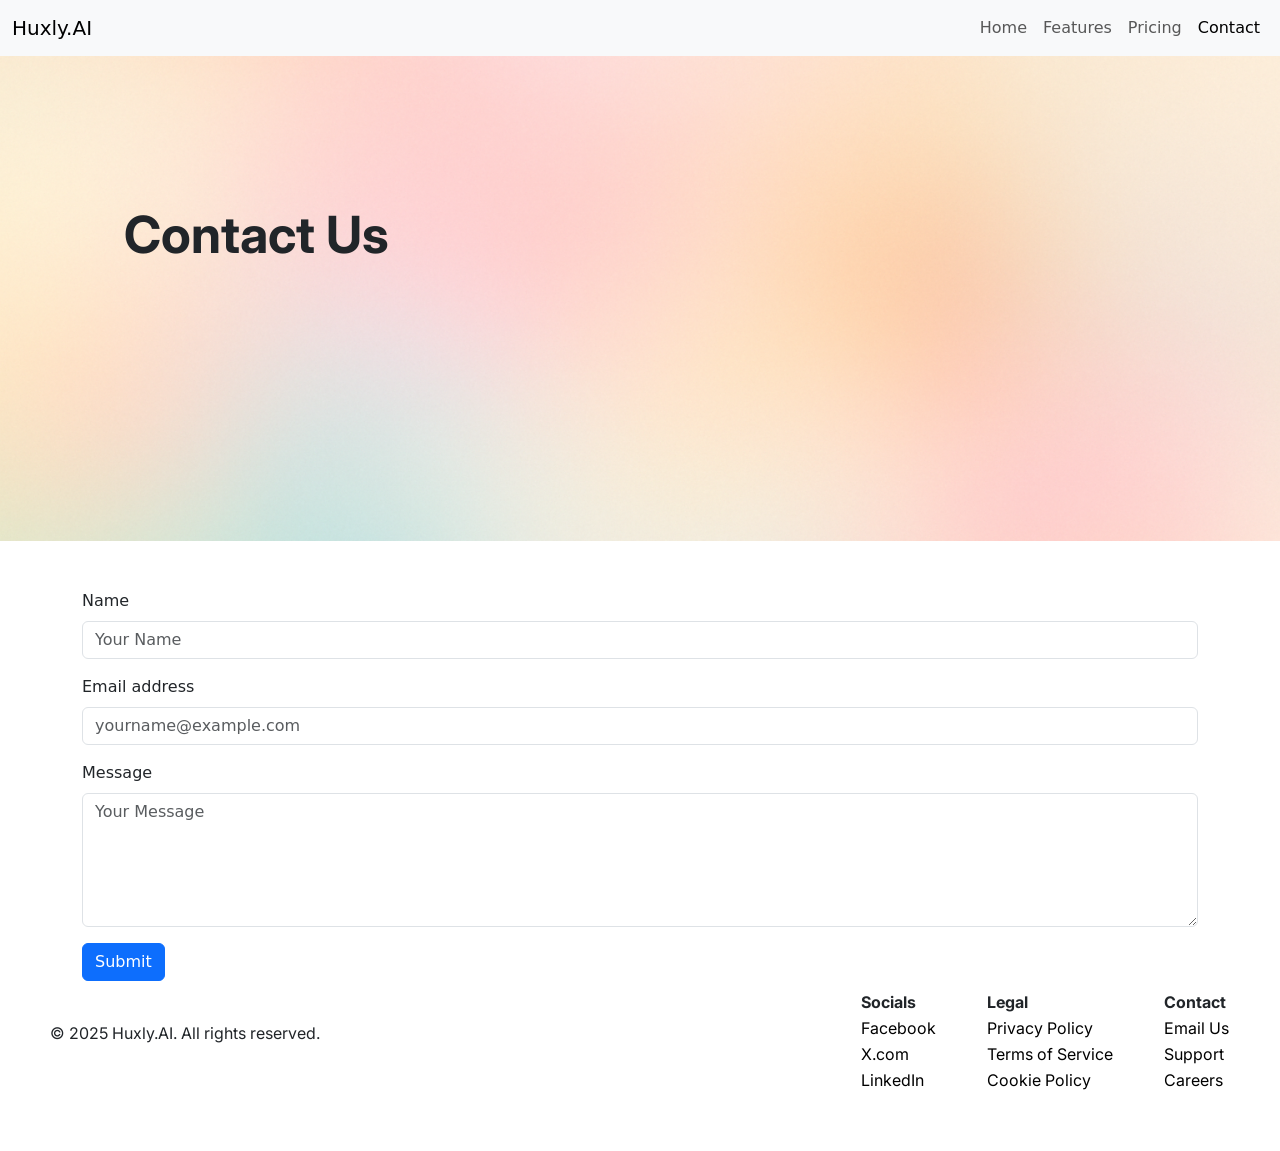
==== contact.html @ a75c74be "Added styling to allow h1 and contact form to overlay the hero image. Also added responsive styling " ====
<!DOCTYPE html>
<html lang="en">

<head>
    <!-- metadata below sets character set, viewport settings, meta description, keywords for SEO, author and Title of the page. -->
    <meta charset="UTF-8">
    <meta name="viewport" content="width=device-width, initial-scale=1.0">
    <meta name="description" content="Huxly.AI - AI-powered ESG and Sustainability Data Platform">
    <meta name="keywords"
        content="Huxly.AI, ESG, Sustainability, AI-powered, Data Platform, Environmental, Social, Governance, Analytics">
    <meta name="author" content="Luke Thompson">
    <title>Huxly.AI - Features</title>
    <!-- link elements below includes bootstrap and original stylesheets into the page. -->
    <link rel="stylesheet" href="assets/css/style.css">
    <link href="https://cdn.jsdelivr.net/npm/bootstrap@5.3.8/dist/css/bootstrap.min.css" rel="stylesheet"
        integrity="sha384-sRIl4kxILFvY47J16cr9ZwB07vP4J8+LH7qKQnuqkuIAvNWLzeN8tE5YBujZqJLB" crossorigin="anonymous">
    <!-- embedding fonts from google -->
    <link rel="preconnect" href="https://fonts.googleapis.com">
    <link rel="preconnect" href="https://fonts.gstatic.com" crossorigin>
    <link
        href="https://fonts.googleapis.com/css2?family=Inter:ital,opsz,wght@0,14..32,100..900;1,14..32,100..900&display=swap"
        rel="stylesheet">
</head>

<body>
    <!-- header contains primary navbar which is fixed using CSS -->
    <header>
        <!-- Navbar code and style is repurposed from bootstrap's components library -->
        <nav class="navbar navbar-expand-lg bg-body-tertiary" id="primary-nav">
            <div class="container-fluid">
                <a class="navbar-brand" href="#">Huxly.AI</a>
                <button class="navbar-toggler" type="button" data-bs-toggle="collapse" data-bs-target="#navbarNav"
                    aria-controls="navbarNav" aria-expanded="false" aria-label="Toggle navigation">
                    <span class="navbar-toggler-icon"></span>
                </button>
                <!-- Navbar is built as an unordered list, use of flexbox to justify the navbar ul to the right of the div. -->
                <div class="collapse navbar-collapse" id="navbarNav">
                    <ul class="navbar-nav d-flex justify-content-end w-100">
                        <li class="nav-item">
                            <a class="nav-link" aria-label="a hyperlink to navigate to the homepage"
                                href="index.html">Home</a>
                        </li>
                        <li class="nav-item">
                            <a class="nav-link" aria-label="a hyperlink to navigate to the features page"
                                href="features.html">Features</a>
                        </li>
                        <li class="nav-item">
                            <a class="nav-link" aria-label="a hyperlink to navigate to the pricing page"
                                href="pricing.html">Pricing</a>
                        </li>
                        <li class="nav-item">
                            <a class="nav-link active" aria-current="page" href="contact.html">Contact</a>
                        </li>
                    </ul>
                </div>
            </div>
        </nav>
    </header>
    <br>
    <br>
    <section>
        <div class="contact-hero-section">
            <!-- hero image with responsive deisgn and aria label for accessibilty
            image was generated using chatGPT and the "Ivory Glow" colour palette from Figma -->
            <img src="assets/img/hero-desktop-1.png" media="(min-width:550px)"
                aria-label="Hero Image background showing an abstract and minimalist design with orange and blue tones representing sustainability and technology."
                alt="Abstract Hero Image desktop">
            <h1 class="inter-bold-700">Contact Us</h1>
            <div id="contact-form" class="container col-sm-12 col-md-12 col-lg-12 mt-5">
                <form>
                    <div class="mb-3">
                        <label for="name" class="form-label">Name</label>
                        <input type="text" class="form-control" id="name" placeholder="Your Name"
                            aria-label="an input field to enter your name">
                    </div>
                    <div class="mb-3">
                        <label for="email" class="form-label">Email address</label>
                        <input type="email" class="form-control" id="email" placeholder="yourname@example.com"
                            aria-label="an input field to enter your email address">
                    </div>
                    <div class="mb-3">
                        <label for="message" class="form-label">Message</label>
                        <textarea class="form-control" id="message" rows="5" placeholder="Your Message"
                            aria-label="a text area to write your message to us"></textarea>
                    </div>
                    <button type="submit" class="btn btn-primary"
                        aria-label="a button to submit the form">Submit</button>
                </form>
            </div>
        </div>
    </section>

    <!-- footer contains secondary navbar -->
    <footer>
        <div class="footer-nav">
            <nav class="navbar">
                <div class="footer-content col-md-6">
                    <p class="inter-normal-400">&copy; 2025 Huxly.AI. All rights reserved.</p>
                </div>

                <div class="footer-links col-md-6">
                    <table class="inter-normal-400">
                        <tr>
                            <th>
                                Socials
                            </th>
                            <th>
                                Legal
                            </th>
                            <th>
                                Contact
                            </th>
                        </tr>
                        <tr>
                            <td>
                                <a href="https://facebook.com/" target="_blank"
                                    aria-label="a hyperlink to facebook's homepage">Facebook</a>
                            </td>
                            <td>
                                <a href="https://www.privacypolicies.com/live/e289e4f3-e33b-4e38-826a-d3c6685af611"
                                    target="_blank" aria-label="a hyperlink to our privacy policy">Privacy Policy</a>
                            </td>
                            <td>
                                <a href="mailto:huxly@huxly.ai" target="_blank"
                                    aria-label="a hyperlink to email us">Email
                                    Us</a>
                            </td>
                        </tr>
                        <tr>
                            <td>
                                <a href="https://x.com/" target="_blank"
                                    aria-label="a hyperlink to X.com's homepage">X.com</a>
                            </td>
                            <td>
                                <a href="https://www.privacypolicies.com/live/bb65aa88-5503-41f1-b3d4-fbc7c5475021"
                                    target="_blank" aria-label="a hyperlink to our TOS">Terms of Service</a>
                            </td>
                            <td>
                                <a href="contact.html" aria-label="a hyperlink to our contact page">Support</a>
                            </td>
                        </tr>
                        <tr>
                            <td>
                                <a href="https://linkedin.com/" target="_blank"
                                    aria-label="a hyperlink to Linkedin's homepage">LinkedIn</a>
                            </td>
                            <td>
                                <a href="https://www.privacypolicies.com/live/eab9e047-bd60-47de-a37a-541c9a90000f"
                                    target="_blank" aria-label="a hyperlink to our cookie policy">Cookie Policy</a>
                            </td>
                            <td>
                                <a href="contact.html" aria-label="a hyperlink to our contact page">Careers</a>
                            </td>
                        </tr>
                    </table>
                </div>
            </nav>
        </div>
    </footer>

    <!-- Script below is to enable bootstrap on the webpage. -->
    <script src="https://cdn.jsdelivr.net/npm/bootstrap@5.3.8/dist/js/bootstrap.bundle.min.js"
        integrity="sha384-FKyoEForCGlyvwx9Hj09JcYn3nv7wiPVlz7YYwJrWVcXK/BmnVDxM+D2scQbITxI"
        crossorigin="anonymous"></script>
</body>

</html>
---- assets/css/style.css ----
/* This is the default stylesheet */

/* media query to change padding top size on smaller devices so headings aren't consumed by navbar */
@media screen and (max-width: 414px) {
    #pricing-h1 {
        padding-top: 10%;
    }
}

/* styling to ensure h1 is below the navbar and has smaller padding than the pricing cards */
@media screen and (min-width: 415px) {
    #pricing-h1 {
        /* colour is in-keeping with the Ivory Glow color scheme from Figma */
        background-color: #E2E7E3;
        display: flex;
        position: relative;
        padding-top: 5%;
        padding-left: 5%;
    }
}

/* makes all images responsive */
img {
    width: 100%;
    height: auto;
}

/* this css styles the variable font using the bold class (used mainly on headings)*/
.inter-bold-700 {
    font-family: "Inter", sans-serif;
    font-optical-sizing: auto;
    font-weight: 700;
    font-style: normal;
}

/* this css styles the variable font using the normal class (used mainly on p elements)*/
.inter-normal-400 {
    font-family: "Inter", sans-serif;
    font-optical-sizing: auto;
    font-weight: 400;
    font-style: normal;
    text-decoration: none;
}

/* styles the navbar to remain fixed at the top of the page and to fill the width of the viewport */
#primary-nav {
    position: fixed;
    width: 100%;
    z-index: 1;
}

/* style for the container which holds the hero section content, position is absolute so I can overlay objects on top of it*/
.hero-section {
    position: relative;
}

/* style for the img in the hero section, position is absolute so I can overlay objects on top of it*/
.hero-section img {
    position: relative;
}

/* h1 styling for the heading in the hero section container, text size is responsive as it is relative to the viewport width, 
poisitioning inside the container is styled so it is centred and overlayed using position: absolute; */
.hero-section h1 {
    font-size: 4vw;
    text-align: center;
    display: flex;
    justify-content: center;
    position: absolute;
    top: 50%;
    left: 50%;
    transform: translate(-50%, -50%);
}

/* p styling for the paragraph in the hero section container, text size is responsive as it is relative to the viewport width, 
poisitioning inside the container is styled so it is centred and overlayed using position: absolute; */
.hero-section p {
    font-size: 1.5vw;
    text-align: center;
    display: flex;
    justify-content: center;
    position: absolute;
    top: 70%;
    left: 50%;
    transform: translate(-50%, -50%);
}


/* styles the benefits section with padding, margin, height, etc */
.benefits-section {
    padding-top: 50px;
    padding-bottom: 50px;
    padding-left: 6vw;
    margin-left: 50px;
    margin-right: 50px;
    height: auto;
    display: flex;
    justify-content: center;
    align-items: center;
    position: relative;
}

/* removes default bullet points from unordered list in benefits section */
#benefits-ul {
    list-style-type: none;
    margin: 0;
    padding: 0;
}

/* adds padding to the list items in the benefits section */
#benefits-ul>li {
    padding-top: 25px;
    padding-bottom: 75px;
}

/* styles positioning of the buttons at the end of each section on the web page */
.section-buttons {
    display: flex;
    flex-direction: row;
    justify-content: center;
    position: absolute;
    top: 90%;
    left: 45%;
    size: 4vw;
}

/* styles spacing between buttons */
.section-buttons>a>button {
    padding-left: 10px;
    padding-right: 10px;
    margin-left: 10px;
    margin-right: 10px;
}

/* justify's the text to the center of each bootstrap card */
.card-body {
    text-align: center;
}

/* styles the pricing cards to be centred in the webpage and below the fixed navbar */
#pricing-section {
    /* colour is in-keeping with the Ivory Glow color scheme from Figma */
    background-color: #E2E7E3;
    padding-left: 20%;
}

/* styles the pricing comparison table to be centred in the webpage and below the previous div */
#pricing-comparison-section {
    padding: 5%;
}

/* styles the footer navbar to fill the width of the viewport and to display flex containers inline */
.footer-nav {
    display: inline;
    position: relative;
    width: 100%;
}

/* styles the footer copyright info align left */
.footer-content {
    display: flex;
    align-content: center;
    justify-content: start;
    padding-left: 50px;
    padding-bottom: 50px;
}

/* styles the footer nav links to align right */
.footer-links {
    display: flex;
    align-content: center;
    justify-content: end;
    padding-right: 50px;
    padding-bottom: 50px;
}

.contact-hero-section {
    position: relative;
}

/* h1 styling for the heading in the contact hero section container, text size is responsive as it is relative to the viewport width, 
poisitioning inside the container is styled so it is centred and overlayed using position: absolute; */
.contact-hero-section h1 {
    font-size: 4vw;
    text-align: center;
    display: flex;
    justify-content: center;
    position: absolute;
    top: 20%;
    left: 20%;
    transform: translate(-50%, -50%);
}

/* allows contact form and h1 t overlap the background image */
#contact-form {
    position: absolute;
    bottom: 15%;
    left: 10%;
}

/* ensures that the form doesn't overlap the h1 on the page */
@media only screen and (max-width: 1600px) {
    #contact-form {
        position: relative;
        transform: translate(0, 0);
        margin-top: 20px;
        left: 0%;
    }
}

th,
td {
    padding-left: 50px;
}

/* the below style removes blue and underlined default styl;e for hyperlinks in the footer navbar table */
th>a {
    text-decoration: none;
    color: black;
}

/* the below style removes blue and underlined default styl;e for hyperlinks in the footer navbar table */
td>a {
    text-decoration: none;
    color: black;
}
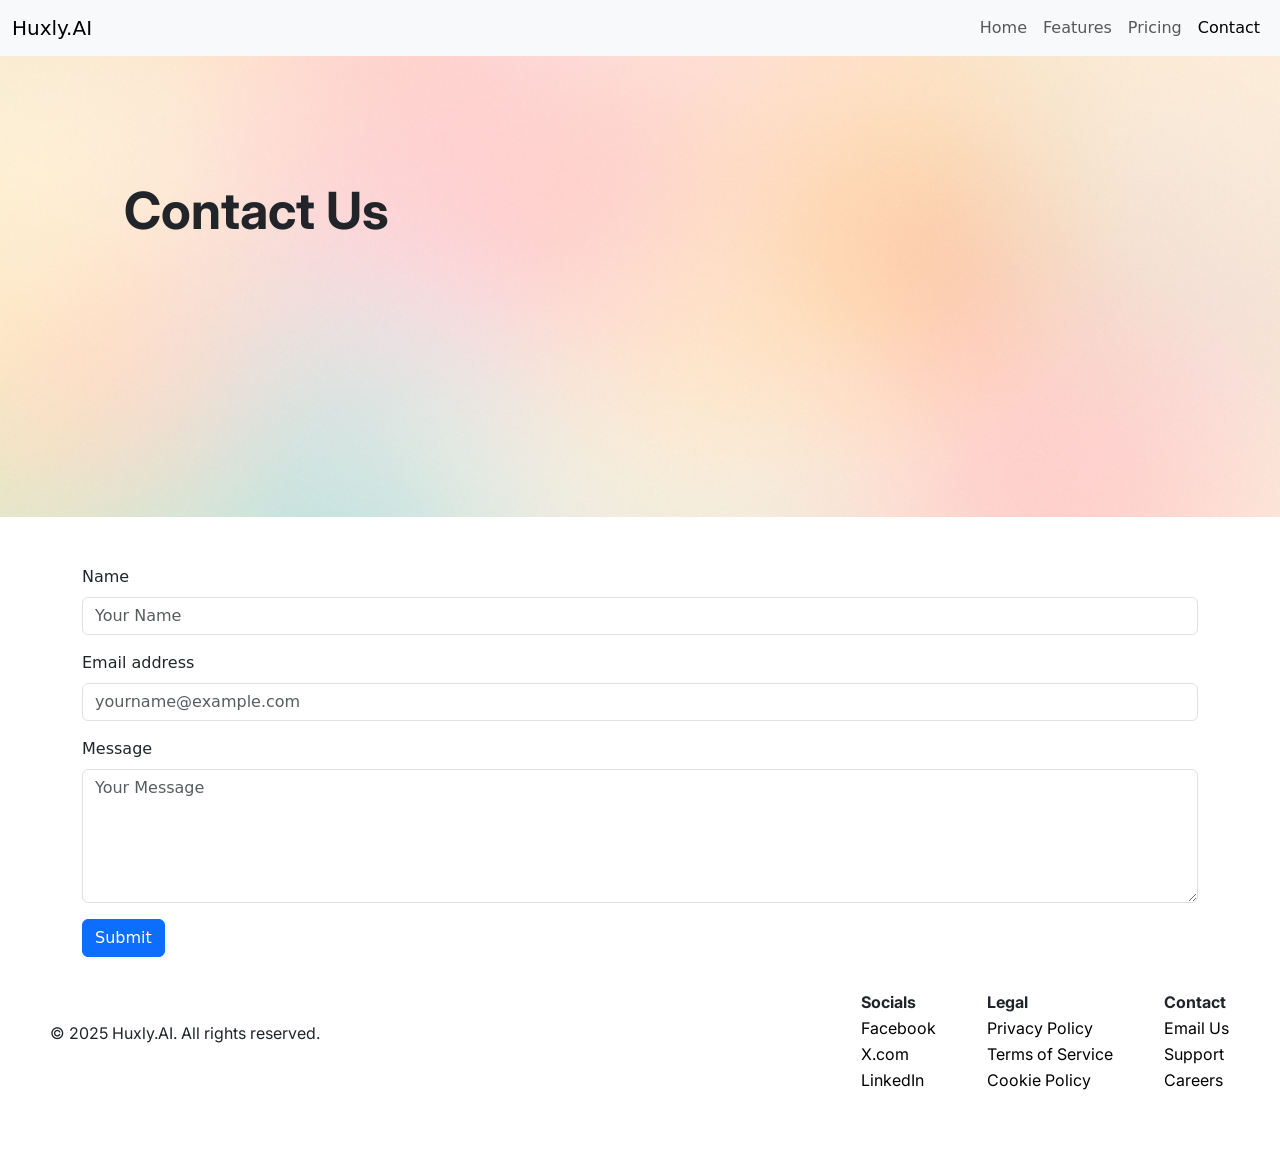
==== commit 40b07c31: "cleaned up consistency with page breaks across pages" ====
--- a/contact.html
+++ b/contact.html
@@ -57,7 +57,6 @@
         </nav>
     </header>
     <br>
-    <br>
     <section>
         <div class="contact-hero-section">
             <!-- hero image with responsive deisgn and aria label for accessibilty
@@ -89,7 +88,7 @@
             </div>
         </div>
     </section>
-
+    <br>
     <!-- footer contains secondary navbar -->
     <footer>
         <div class="footer-nav">
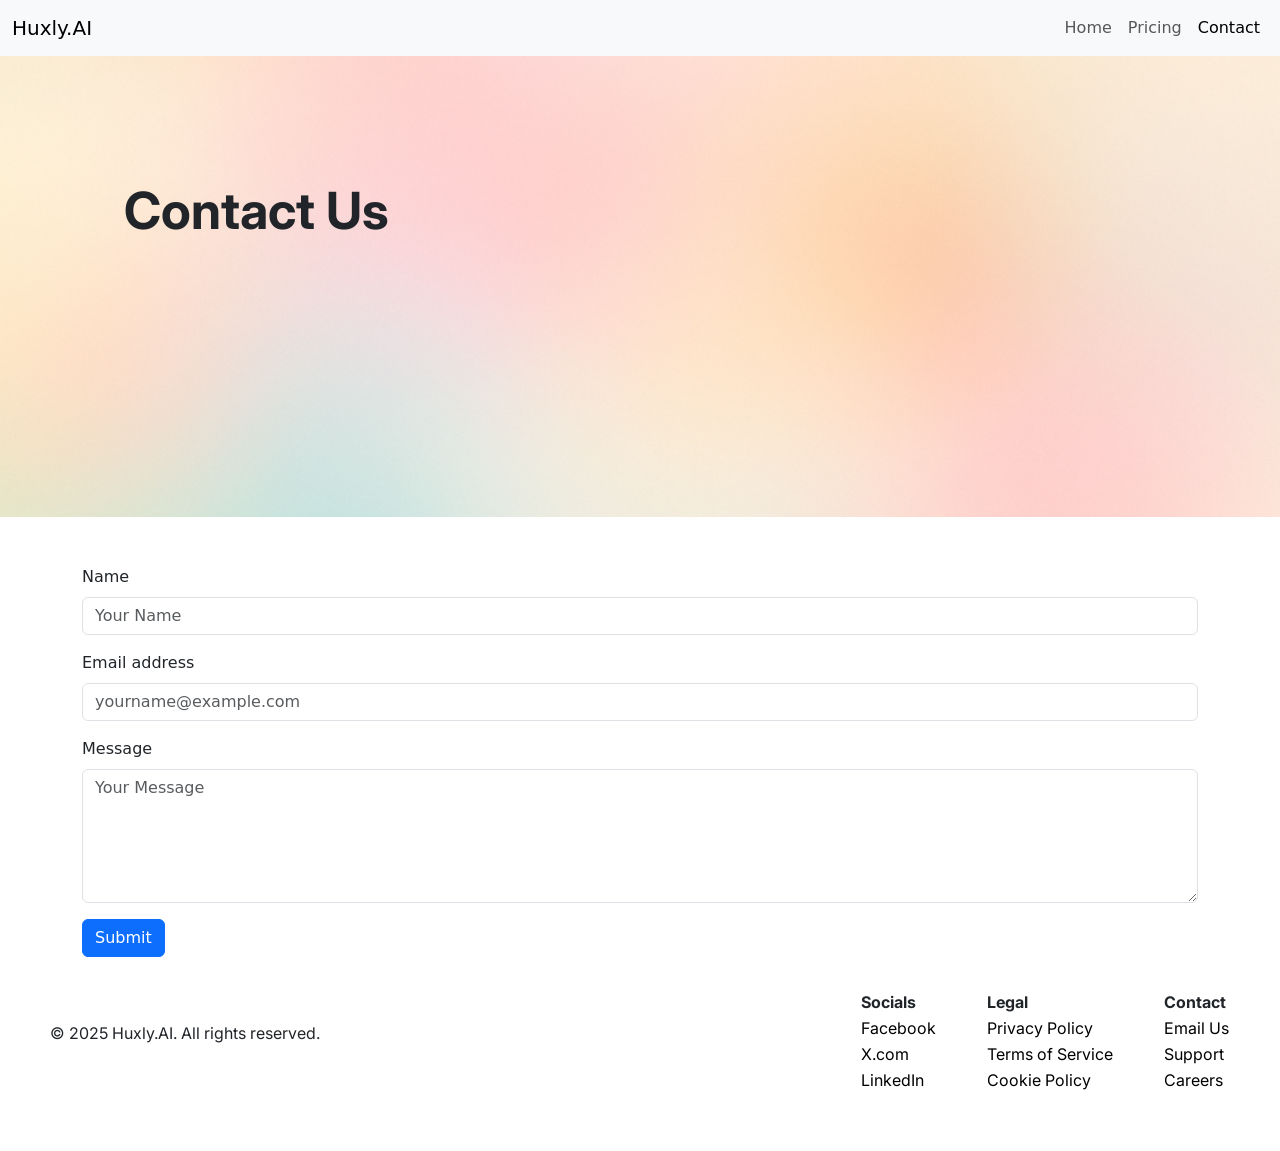
==== commit 56f79836: "removed features page from the site, as it is included in the pricing page" ====
--- a/contact.html
+++ b/contact.html
@@ -39,10 +39,6 @@
                         <li class="nav-item">
                             <a class="nav-link" aria-label="a hyperlink to navigate to the homepage"
                                 href="index.html">Home</a>
-                        </li>
-                        <li class="nav-item">
-                            <a class="nav-link" aria-label="a hyperlink to navigate to the features page"
-                                href="features.html">Features</a>
                         </li>
                         <li class="nav-item">
                             <a class="nav-link" aria-label="a hyperlink to navigate to the pricing page"
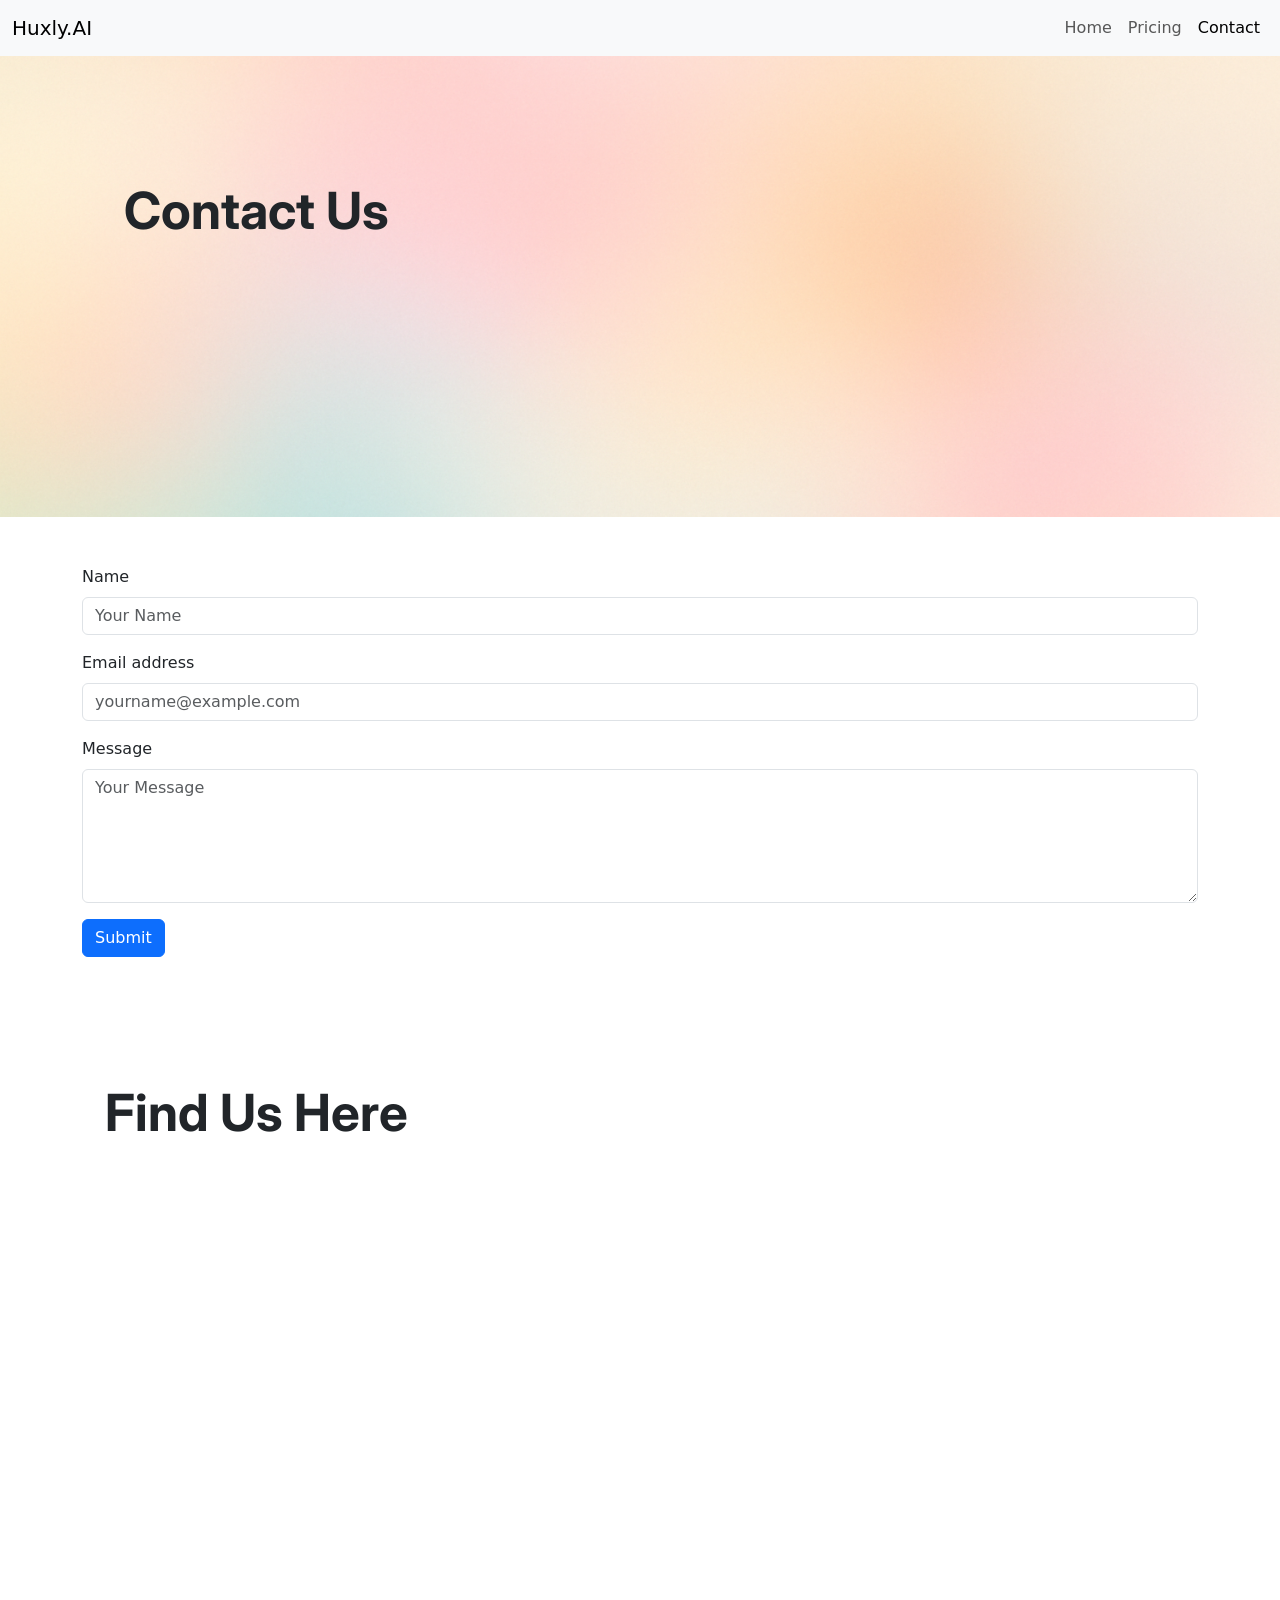
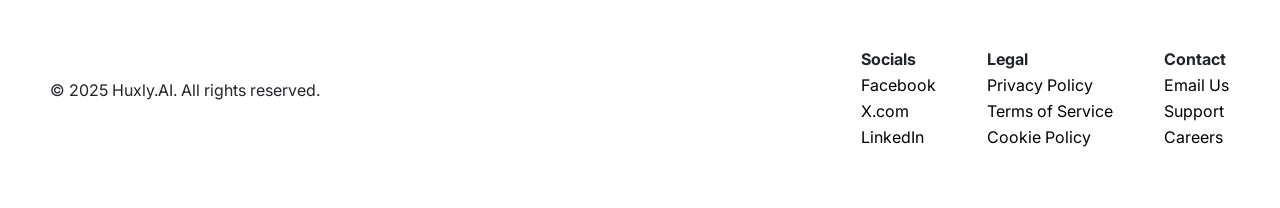
==== commit 2eabe611: "added iframe and rudimentary styling to the contact page" ====
--- a/contact.html
+++ b/contact.html
@@ -85,6 +85,17 @@
         </div>
     </section>
     <br>
+    <!-- section to include an iframe of google maps to find our address -->
+    <section>
+        <div class="contact-hero-section">
+            <h1 class="inter-bold-700">Find Us Here</h1>
+            <iframe id="maps-container" class="container col-sm-12"
+                src="https://www.google.com/maps/embed?pb=!1m18!1m12!1m3!1d2379.0725728029465!2d-2.6079585229481568!3d53.39564167103368!2m3!1f0!2f0!3f0!3m2!1i1024!2i768!4f13.1!3m3!1m2!1s0x487b0248b0cb1c03%3A0xff80139ed7ace658!2s8%20Levens%20Cl%2C%20Warrington%20WA5%200EU!5e0!3m2!1sen!2suk!4v1764288295080!5m2!1sen!2suk"
+                width="600" height="450" style="border:0;" allowfullscreen="" loading="lazy"
+                referrerpolicy="no-referrer-when-downgrade">
+            </iframe>
+        </div>
+    </section>
     <!-- footer contains secondary navbar -->
     <footer>
         <div class="footer-nav">
--- a/assets/css/style.css
+++ b/assets/css/style.css
@@ -223,4 +223,10 @@
 td>a {
     text-decoration: none;
     color: black;
+}
+
+#maps-container {
+    position: relative;
+    left: 10%;
+    margin-top: 200px;
 }
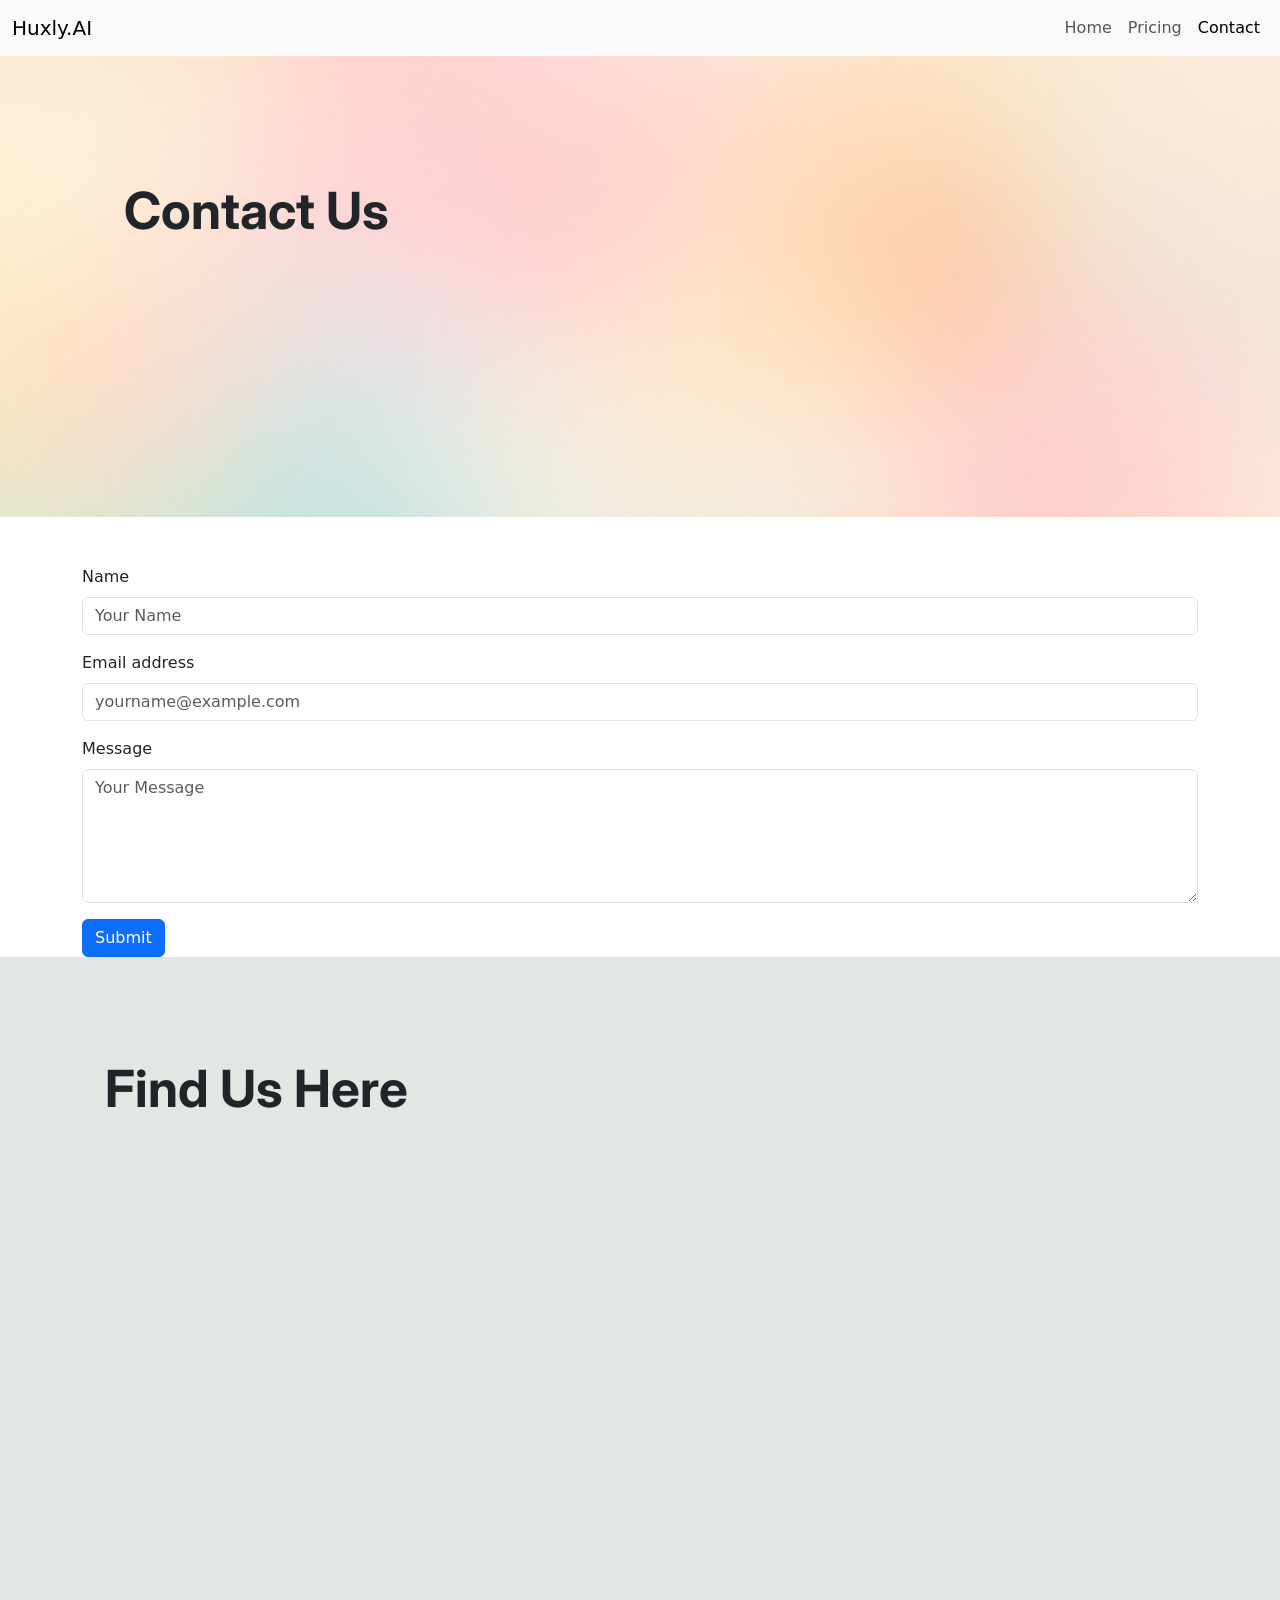
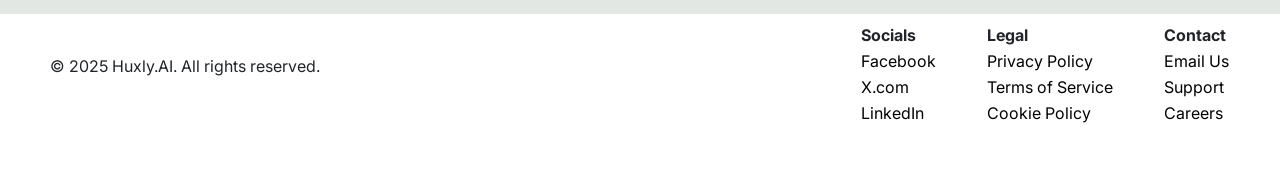
==== commit 51fab628: "chenged background colour on contact page" ====
--- a/contact.html
+++ b/contact.html
@@ -84,10 +84,10 @@
             </div>
         </div>
     </section>
-    <br>
+
     <!-- section to include an iframe of google maps to find our address -->
     <section>
-        <div class="contact-hero-section">
+        <div id="grey-bg" class="contact-hero-section">
             <h1 class="inter-bold-700">Find Us Here</h1>
             <iframe id="maps-container" class="container col-sm-12"
                 src="https://www.google.com/maps/embed?pb=!1m18!1m12!1m3!1d2379.0725728029465!2d-2.6079585229481568!3d53.39564167103368!2m3!1f0!2f0!3f0!3m2!1i1024!2i768!4f13.1!3m3!1m2!1s0x487b0248b0cb1c03%3A0xff80139ed7ace658!2s8%20Levens%20Cl%2C%20Warrington%20WA5%200EU!5e0!3m2!1sen!2suk!4v1764288295080!5m2!1sen!2suk"
--- a/assets/css/style.css
+++ b/assets/css/style.css
@@ -225,8 +225,24 @@
     color: black;
 }
 
+/* places the iframe under the h1 and positions it on the page */
 #maps-container {
     position: relative;
     left: 10%;
     margin-top: 200px;
+}
+
+/* ensures that the form doesn't overlap the h1 on the page */
+@media only screen and (max-width: 1600px) {
+    #maps-container {
+        position: relative;
+        transform: translate(0, 0);
+        margin-top: 200px;
+        left: 0%;
+    }
+}
+
+/* styles the background of the iframe section according to the colour scheme */
+#grey-bg {
+    background-color: #E2E7E3;
 }
